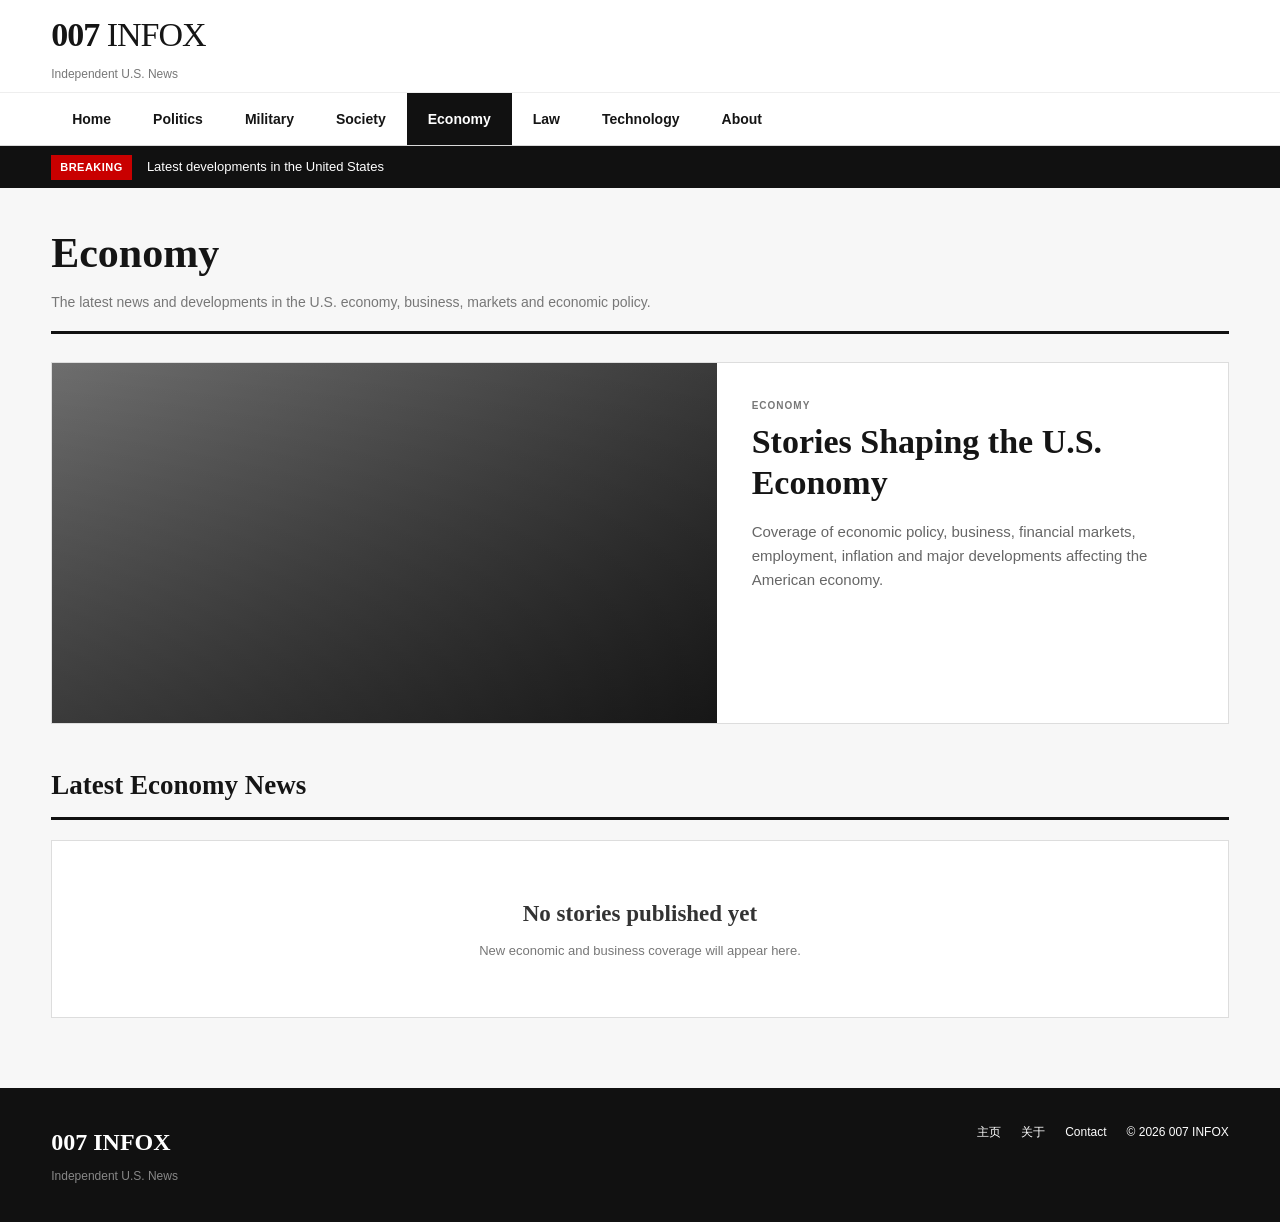
==== economy.html @ d1d1068f "Create economy.html" ====
<!DOCTYPE html>
<html lang="en">
<head>
<meta charset="UTF-8">
<meta name="viewport" content="width=device-width, initial-scale=1.0">

<title>Economy | 007 INFOX</title>

<meta name="description" content="The latest U.S. economy, business, markets and economic policy news from 007 INFOX.">

<style>

* {
    box-sizing: border-box;
    margin: 0;
    padding: 0;
}

body {
    font-family: Arial, Helvetica, sans-serif;
    background: #f7f7f7;
    color: #151515;
    line-height: 1.6;
}

a {
    color: inherit;
    text-decoration: none;
}

.container {
    width: min(1180px, 92%);
    margin: 0 auto;
}

/* HEADER */

header {
    background: #ffffff;
    border-bottom: 1px solid #d9d9d9;
}

.topbar {
    height: 92px;
    display: flex;
    align-items: center;
}

.logo {
    font-family: Georgia, "Times New Roman", serif;
    font-size: 34px;
    font-weight: 700;
    letter-spacing: -1px;
}

.logo span {
    font-weight: 400;
}

.tagline {
    font-size: 12px;
    color: #777;
    margin-top: 2px;
}

/* NAVIGATION */

.nav {
    border-top: 1px solid #eeeeee;
}

.nav-inner {
    display: flex;
    align-items: center;
    overflow-x: auto;
}

.nav a {
    display: block;
    padding: 15px 21px;
    font-size: 14px;
    font-weight: 700;
    white-space: nowrap;
}

.nav a:hover {
    background: #111111;
    color: #ffffff;
}

.nav a.active {
    background: #111111;
    color: #ffffff;
}

/* BREAKING NEWS */

.breaking {
    background: #111111;
    color: #ffffff;
}

.breaking-inner {
    min-height: 42px;
    display: flex;
    align-items: center;
    gap: 15px;
    font-size: 13px;
}

.breaking-label {
    background: #c90000;
    padding: 4px 9px;
    font-weight: 700;
    font-size: 11px;
    letter-spacing: .5px;
}

/* MAIN */

main {
    padding: 40px 0 70px;
}

/* PAGE HEADING */

.page-heading {
    border-bottom: 3px solid #111111;
    margin-bottom: 28px;
}

.page-heading h1 {
    font-family: Georgia, "Times New Roman", serif;
    font-size: 42px;
    line-height: 1.2;
    padding-bottom: 12px;
}

.page-heading p {
    color: #777777;
    font-size: 14px;
    padding-bottom: 18px;
}

/* FEATURED */

.featured {
    background: #ffffff;
    display: grid;
    grid-template-columns: 1.3fr 1fr;
    border: 1px solid #dddddd;
    margin-bottom: 40px;
}

.featured-image {
    min-height: 360px;
    background:
        linear-gradient(rgba(0,0,0,.08), rgba(0,0,0,.35)),
        linear-gradient(135deg, #777777, #222222);
}

.featured-content {
    padding: 35px;
}

.category {
    font-size: 10px;
    font-weight: 700;
    color: #777777;
    letter-spacing: 1px;
    text-transform: uppercase;
    margin-bottom: 8px;
}

.featured h2 {
    font-family: Georgia, "Times New Roman", serif;
    font-size: 34px;
    line-height: 1.2;
    margin-bottom: 16px;
}

.featured p {
    color: #666666;
    font-size: 15px;
    margin-bottom: 20px;
}

.meta {
    color: #888888;
    font-size: 12px;
}

/* NEWS SECTION */

.news-section {
    margin-top: 40px;
}

.news-section h2 {
    font-family: Georgia, "Times New Roman", serif;
    font-size: 27px;
    border-bottom: 3px solid #111111;
    padding-bottom: 10px;
    margin-bottom: 20px;
}

.empty-news {
    background: #ffffff;
    border: 1px solid #dddddd;
    padding: 55px 30px;
    text-align: center;
    color: #777777;
}

.empty-news h3 {
    font-family: Georgia, "Times New Roman", serif;
    font-size: 23px;
    color: #333333;
    margin-bottom: 8px;
}

.empty-news p {
    font-size: 13px;
}

/* FOOTER */

footer {
    background: #111111;
    color: #ffffff;
    padding: 35px 0;
}

.footer-inner {
    display: flex;
    justify-content: space-between;
    gap: 30px;
}

.footer-logo {
    font-family: Georgia, "Times New Roman", serif;
    font-size: 24px;
    font-weight: 700;
}

.footer-text {
    color: #888888;
    font-size: 12px;
    margin-top: 6px;
}

.footer-links {
    display: flex;
    gap: 20px;
    font-size: 12px;
}

/* MOBILE */

@media (max-width: 800px) {

    .topbar {
        height: 75px;
    }

    .logo {
        font-size: 27px;
    }

    .tagline {
        display: none;
    }

    .nav a {
        padding: 13px 15px;
        font-size: 13px;
    }

    .page-heading h1 {
        font-size: 34px;
    }

    .featured {
        grid-template-columns: 1fr;
    }

    .featured-image {
        min-height: 230px;
    }

    .featured-content {
        padding: 25px;
    }

    .featured h2 {
        font-size: 28px;
    }

    .footer-inner {
        flex-direction: column;
    }

    .footer-links {
        flex-wrap: wrap;
    }

}

</style>
</head>

<body>

<header>

    <div class="container topbar">

        <div>

            <a href="index.html">

                <div class="logo">
                    007 <span>INFOX</span>
                </div>

            </a>

            <div class="tagline">
                Independent U.S. News
            </div>

        </div>

    </div>

    <nav class="nav">

        <div class="container nav-inner">

            <a href="index.html">
                Home
            </a>

            <a href="politics.html">
                Politics
            </a>

            <a href="military.html">
                Military
            </a>

            <a href="society.html">
                Society
            </a>

            <a href="economy.html" class="active">
                Economy
            </a>

            <a href="#">
                Law
            </a>

            <a href="#">
                Technology
            </a>

            <a href="#">
                About
            </a>

        </div>

    </nav>

</header>

<div class="breaking">

    <div class="container breaking-inner">

        <span class="breaking-label">
            BREAKING
        </span>

        <span>
            Latest developments in the United States
        </span>

    </div>

</div>

<main>

<div class="container">

    <div class="page-heading">

        <h1>
            Economy
        </h1>

        <p>
            The latest news and developments in the U.S. economy,
            business, markets and economic policy.
        </p>

    </div>

    <section class="featured">

        <div class="featured-image">
        </div>

        <div class="featured-content">

            <div class="category">
                Economy
            </div>

            <h2>
                Stories Shaping the U.S. Economy
            </h2>

            <p>
                Coverage of economic policy, business, financial markets,
                employment, inflation and major developments affecting
                the American economy.
            </p>

        </div>

    </section>

    <section class="news-section">

        <h2>
            Latest Economy News
        </h2>

        <div class="empty-news">

            <h3>
                No stories published yet
            </h3>

            <p>
                New economic and business coverage
                will appear here.
            </p>

        </div>

    </section>

</div>

</main>

<footer>

    <div class="container footer-inner">

        <div>

            <div class="footer-logo">
                007 INFOX
            </div>

            <div class="footer-text">
                Independent U.S. News
            </div>

        </div>

        <div class="footer-links">

            <a href="index.html">
主页
            </a>

            <a href="#">
关于
            </a>

            <a href="#">
                Contact
            </a>

            <span>
                © 2026 007 INFOX
            </span>

        </div>

    </div>

</footer>

</body>
</html>
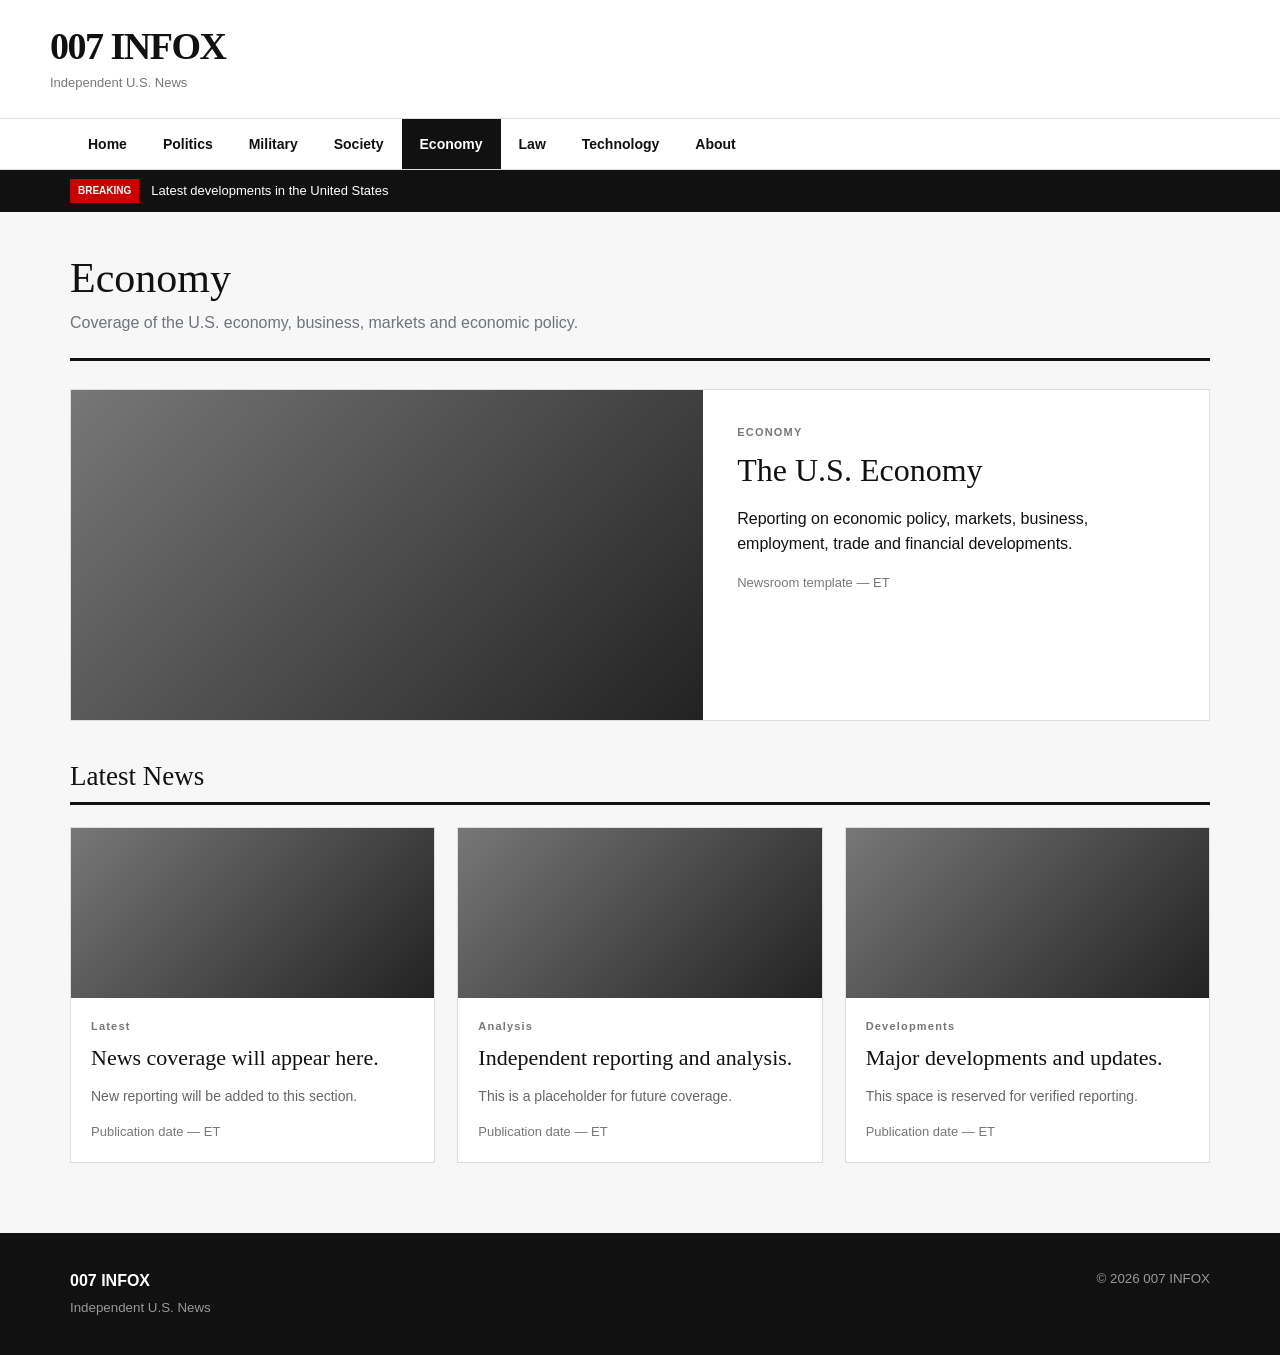
==== commit 385cd236: "Add files via upload" ====
--- a/economy.html
+++ b/economy.html
@@ -1,502 +1,6 @@
-<!DOCTYPE html>
-<html lang="en">
-<head>
-<meta charset="UTF-8">
-<meta name="viewport" content="width=device-width, initial-scale=1.0">
-
-<title>Economy | 007 INFOX</title>
-
-<meta name="description" content="The latest U.S. economy, business, markets and economic policy news from 007 INFOX.">
-
-<style>
-
-* {
-    box-sizing: border-box;
-    margin: 0;
-    padding: 0;
-}
-
-body {
-    font-family: Arial, Helvetica, sans-serif;
-    background: #f7f7f7;
-    color: #151515;
-    line-height: 1.6;
-}
-
-a {
-    color: inherit;
-    text-decoration: none;
-}
-
-.container {
-    width: min(1180px, 92%);
-    margin: 0 auto;
-}
-
-/* HEADER */
-
-header {
-    background: #ffffff;
-    border-bottom: 1px solid #d9d9d9;
-}
-
-.topbar {
-    height: 92px;
-    display: flex;
-    align-items: center;
-}
-
-.logo {
-    font-family: Georgia, "Times New Roman", serif;
-    font-size: 34px;
-    font-weight: 700;
-    letter-spacing: -1px;
-}
-
-.logo span {
-    font-weight: 400;
-}
-
-.tagline {
-    font-size: 12px;
-    color: #777;
-    margin-top: 2px;
-}
-
-/* NAVIGATION */
-
-.nav {
-    border-top: 1px solid #eeeeee;
-}
-
-.nav-inner {
-    display: flex;
-    align-items: center;
-    overflow-x: auto;
-}
-
-.nav a {
-    display: block;
-    padding: 15px 21px;
-    font-size: 14px;
-    font-weight: 700;
-    white-space: nowrap;
-}
-
-.nav a:hover {
-    background: #111111;
-    color: #ffffff;
-}
-
-.nav a.active {
-    background: #111111;
-    color: #ffffff;
-}
-
-/* BREAKING NEWS */
-
-.breaking {
-    background: #111111;
-    color: #ffffff;
-}
-
-.breaking-inner {
-    min-height: 42px;
-    display: flex;
-    align-items: center;
-    gap: 15px;
-    font-size: 13px;
-}
-
-.breaking-label {
-    background: #c90000;
-    padding: 4px 9px;
-    font-weight: 700;
-    font-size: 11px;
-    letter-spacing: .5px;
-}
-
-/* MAIN */
-
-main {
-    padding: 40px 0 70px;
-}
-
-/* PAGE HEADING */
-
-.page-heading {
-    border-bottom: 3px solid #111111;
-    margin-bottom: 28px;
-}
-
-.page-heading h1 {
-    font-family: Georgia, "Times New Roman", serif;
-    font-size: 42px;
-    line-height: 1.2;
-    padding-bottom: 12px;
-}
-
-.page-heading p {
-    color: #777777;
-    font-size: 14px;
-    padding-bottom: 18px;
-}
-
-/* FEATURED */
-
-.featured {
-    background: #ffffff;
-    display: grid;
-    grid-template-columns: 1.3fr 1fr;
-    border: 1px solid #dddddd;
-    margin-bottom: 40px;
-}
-
-.featured-image {
-    min-height: 360px;
-    background:
-        linear-gradient(rgba(0,0,0,.08), rgba(0,0,0,.35)),
-        linear-gradient(135deg, #777777, #222222);
-}
-
-.featured-content {
-    padding: 35px;
-}
-
-.category {
-    font-size: 10px;
-    font-weight: 700;
-    color: #777777;
-    letter-spacing: 1px;
-    text-transform: uppercase;
-    margin-bottom: 8px;
-}
-
-.featured h2 {
-    font-family: Georgia, "Times New Roman", serif;
-    font-size: 34px;
-    line-height: 1.2;
-    margin-bottom: 16px;
-}
-
-.featured p {
-    color: #666666;
-    font-size: 15px;
-    margin-bottom: 20px;
-}
-
-.meta {
-    color: #888888;
-    font-size: 12px;
-}
-
-/* NEWS SECTION */
-
-.news-section {
-    margin-top: 40px;
-}
-
-.news-section h2 {
-    font-family: Georgia, "Times New Roman", serif;
-    font-size: 27px;
-    border-bottom: 3px solid #111111;
-    padding-bottom: 10px;
-    margin-bottom: 20px;
-}
-
-.empty-news {
-    background: #ffffff;
-    border: 1px solid #dddddd;
-    padding: 55px 30px;
-    text-align: center;
-    color: #777777;
-}
-
-.empty-news h3 {
-    font-family: Georgia, "Times New Roman", serif;
-    font-size: 23px;
-    color: #333333;
-    margin-bottom: 8px;
-}
-
-.empty-news p {
-    font-size: 13px;
-}
-
-/* FOOTER */
-
-footer {
-    background: #111111;
-    color: #ffffff;
-    padding: 35px 0;
-}
-
-.footer-inner {
-    display: flex;
-    justify-content: space-between;
-    gap: 30px;
-}
-
-.footer-logo {
-    font-family: Georgia, "Times New Roman", serif;
-    font-size: 24px;
-    font-weight: 700;
-}
-
-.footer-text {
-    color: #888888;
-    font-size: 12px;
-    margin-top: 6px;
-}
-
-.footer-links {
-    display: flex;
-    gap: 20px;
-    font-size: 12px;
-}
-
-/* MOBILE */
-
-@media (max-width: 800px) {
-
-    .topbar {
-        height: 75px;
-    }
-
-    .logo {
-        font-size: 27px;
-    }
-
-    .tagline {
-        display: none;
-    }
-
-    .nav a {
-        padding: 13px 15px;
-        font-size: 13px;
-    }
-
-    .page-heading h1 {
-        font-size: 34px;
-    }
-
-    .featured {
-        grid-template-columns: 1fr;
-    }
-
-    .featured-image {
-        min-height: 230px;
-    }
-
-    .featured-content {
-        padding: 25px;
-    }
-
-    .featured h2 {
-        font-size: 28px;
-    }
-
-    .footer-inner {
-        flex-direction: column;
-    }
-
-    .footer-links {
-        flex-wrap: wrap;
-    }
-
-}
-
-</style>
-</head>
-
-<body>
-
-<header>
-
-    <div class="container topbar">
-
-        <div>
-
-            <a href="index.html">
-
-                <div class="logo">
-                    007 <span>INFOX</span>
-                </div>
-
-            </a>
-
-            <div class="tagline">
-                Independent U.S. News
-            </div>
-
-        </div>
-
-    </div>
-
-    <nav class="nav">
-
-        <div class="container nav-inner">
-
-            <a href="index.html">
-                Home
-            </a>
-
-            <a href="politics.html">
-                Politics
-            </a>
-
-            <a href="military.html">
-                Military
-            </a>
-
-            <a href="society.html">
-                Society
-            </a>
-
-            <a href="economy.html" class="active">
-                Economy
-            </a>
-
-            <a href="#">
-                Law
-            </a>
-
-            <a href="#">
-                Technology
-            </a>
-
-            <a href="#">
-                About
-            </a>
-
-        </div>
-
-    </nav>
-
-</header>
-
-<div class="breaking">
-
-    <div class="container breaking-inner">
-
-        <span class="breaking-label">
-            BREAKING
-        </span>
-
-        <span>
-            Latest developments in the United States
-        </span>
-
-    </div>
-
-</div>
-
-<main>
-
-<div class="container">
-
-    <div class="page-heading">
-
-        <h1>
-            Economy
-        </h1>
-
-        <p>
-            The latest news and developments in the U.S. economy,
-            business, markets and economic policy.
-        </p>
-
-    </div>
-
-    <section class="featured">
-
-        <div class="featured-image">
-        </div>
-
-        <div class="featured-content">
-
-            <div class="category">
-                Economy
-            </div>
-
-            <h2>
-                Stories Shaping the U.S. Economy
-            </h2>
-
-            <p>
-                Coverage of economic policy, business, financial markets,
-                employment, inflation and major developments affecting
-                the American economy.
-            </p>
-
-        </div>
-
-    </section>
-
-    <section class="news-section">
-
-        <h2>
-            Latest Economy News
-        </h2>
-
-        <div class="empty-news">
-
-            <h3>
-                No stories published yet
-            </h3>
-
-            <p>
-                New economic and business coverage
-                will appear here.
-            </p>
-
-        </div>
-
-    </section>
-
-</div>
-
-</main>
-
-<footer>
-
-    <div class="container footer-inner">
-
-        <div>
-
-            <div class="footer-logo">
-                007 INFOX
-            </div>
-
-            <div class="footer-text">
-                Independent U.S. News
-            </div>
-
-        </div>
-
-        <div class="footer-links">
-
-            <a href="index.html">
-主页
-            </a>
-
-            <a href="#">
-关于
-            </a>
-
-            <a href="#">
-                Contact
-            </a>
-
-            <span>
-                © 2026 007 INFOX
-            </span>
-
-        </div>
-
-    </div>
-
-</footer>
-
-</body>
-</html>
+<!doctype html><html lang="en"><head><meta charset="utf-8"><meta name="viewport" content="width=device-width,initial-scale=1"><title>Economy | 007 INFOX</title><meta name="description" content="Coverage of the U.S. economy, business, markets and economic policy."><link rel="stylesheet" href="style.css"></head><body>
+<header><div class="wrap head"><a href="index.html"><div class="logo">007 INFOX</div><div class="tag">Independent U.S. News</div></a></div></header>
+<nav><div class="wrap nav"><a class="" href="index.html">Home</a><a class="" href="politics.html">Politics</a><a class="" href="military.html">Military</a><a class="" href="society.html">Society</a><a class="active" href="economy.html">Economy</a><a class="" href="law.html">Law</a><a class="" href="technology.html">Technology</a><a class="" href="about.html">About</a></div></nav><div class="breaking"><div class="wrap"><span class="label">BREAKING</span><span>Latest developments in the United States</span></div></div>
+<main><div class="wrap"><h1 class="title">Economy</h1><div class="desc">Coverage of the U.S. economy, business, markets and economic policy.</div><div class="rule"></div>
+<section class="hero"><div class="hero-img"></div><div class="hero-body"><div class="cat">ECONOMY</div><h2>The U.S. Economy</h2><p>Reporting on economic policy, markets, business, employment, trade and financial developments.</p><div class="muted">Newsroom template — ET</div></div></section><section class="section"><h2>Latest News</h2><div class="grid"><article class="card"><div class="card-img"></div><div class="card-body"><div class="cat">Latest</div><h3>News coverage will appear here.</h3><p>New reporting will be added to this section.</p><div class="muted">Publication date — ET</div></div></article><article class="card"><div class="card-img"></div><div class="card-body"><div class="cat">Analysis</div><h3>Independent reporting and analysis.</h3><p>This is a placeholder for future coverage.</p><div class="muted">Publication date — ET</div></div></article><article class="card"><div class="card-img"></div><div class="card-body"><div class="cat">Developments</div><h3>Major developments and updates.</h3><p>This space is reserved for verified reporting.</p><div class="muted">Publication date — ET</div></div></article></div></section></div></main>
+<footer><div class="wrap foot"><div><strong>007 INFOX</strong><br><small>Independent U.S. News</small></div><small>© 2026 007 INFOX</small></div></footer></body></html>
--- a/style.css
+++ b/style.css
@@ -0,0 +1,11 @@
+
+*{box-sizing:border-box}body{margin:0;background:#f7f7f7;color:#111;font-family:Arial,Helvetica,sans-serif;line-height:1.6}a{color:inherit;text-decoration:none}.wrap{max-width:1180px;margin:auto;padding:0 20px}
+header{background:#fff;border-bottom:1px solid #ddd}.head{padding:24px 0}.logo{font:700 38px Georgia,serif;letter-spacing:-1.5px}.tag{color:#777;font-size:13px;margin-top:5px}
+nav{background:#fff;border-bottom:1px solid #ddd}.nav{display:flex;overflow:auto}.nav a{padding:14px 18px;font-size:14px;font-weight:700;white-space:nowrap}.nav a:hover,.nav a.active{background:#111;color:#fff}
+.breaking{background:#111;color:#fff}.breaking .wrap{min-height:42px;display:flex;align-items:center;gap:12px;font-size:13px}.label{background:#c00;padding:4px 8px;font-size:10px;font-weight:700}
+main{padding:42px 0 70px}.title{font:400 42px Georgia,serif;margin:0 0 8px}.desc{color:#6d747b;margin-bottom:22px}.rule{height:3px;background:#111;margin-bottom:28px}
+.hero{display:grid;grid-template-columns:1.25fr 1fr;background:#fff;border:1px solid #ddd}.hero-img,.card-img{background:linear-gradient(135deg,#777,#222)}.hero-img{min-height:330px}.hero-body{padding:34px}.cat{font-size:11px;font-weight:700;letter-spacing:1.2px;color:#777}.hero h2{font:400 32px/1.2 Georgia,serif;margin:10px 0 15px}.muted{color:#777;font-size:13px}
+.section{margin-top:40px}.section h2{font:400 27px Georgia,serif;border-bottom:3px solid #111;padding-bottom:10px}.grid{display:grid;grid-template-columns:repeat(3,1fr);gap:22px}.card{background:#fff;border:1px solid #ddd}.card-img{height:170px}.card-body{padding:20px}.card h3{font:400 22px/1.25 Georgia,serif;margin:8px 0 12px}.card p{color:#666;font-size:14px}.empty{background:#fff;border:1px solid #ddd;padding:45px;text-align:center;color:#777}
+.article{max-width:850px}.article h1{font:400 46px/1.15 Georgia,serif;margin:10px 0 14px}.article .lead{font-size:19px;color:#555}.article-body{background:#fff;border:1px solid #ddd;padding:38px;margin-top:28px}.article-body p{font:18px/1.8 Georgia,serif}.placeholder{color:#777;font-style:italic}
+footer{background:#111;color:#fff;padding:35px 0}.foot{display:flex;justify-content:space-between;gap:20px}.foot small{color:#999}
+@media(max-width:800px){.hero{grid-template-columns:1fr}.hero-img{min-height:220px}.grid{grid-template-columns:1fr}.article h1{font-size:36px}.foot{flex-direction:column}}
